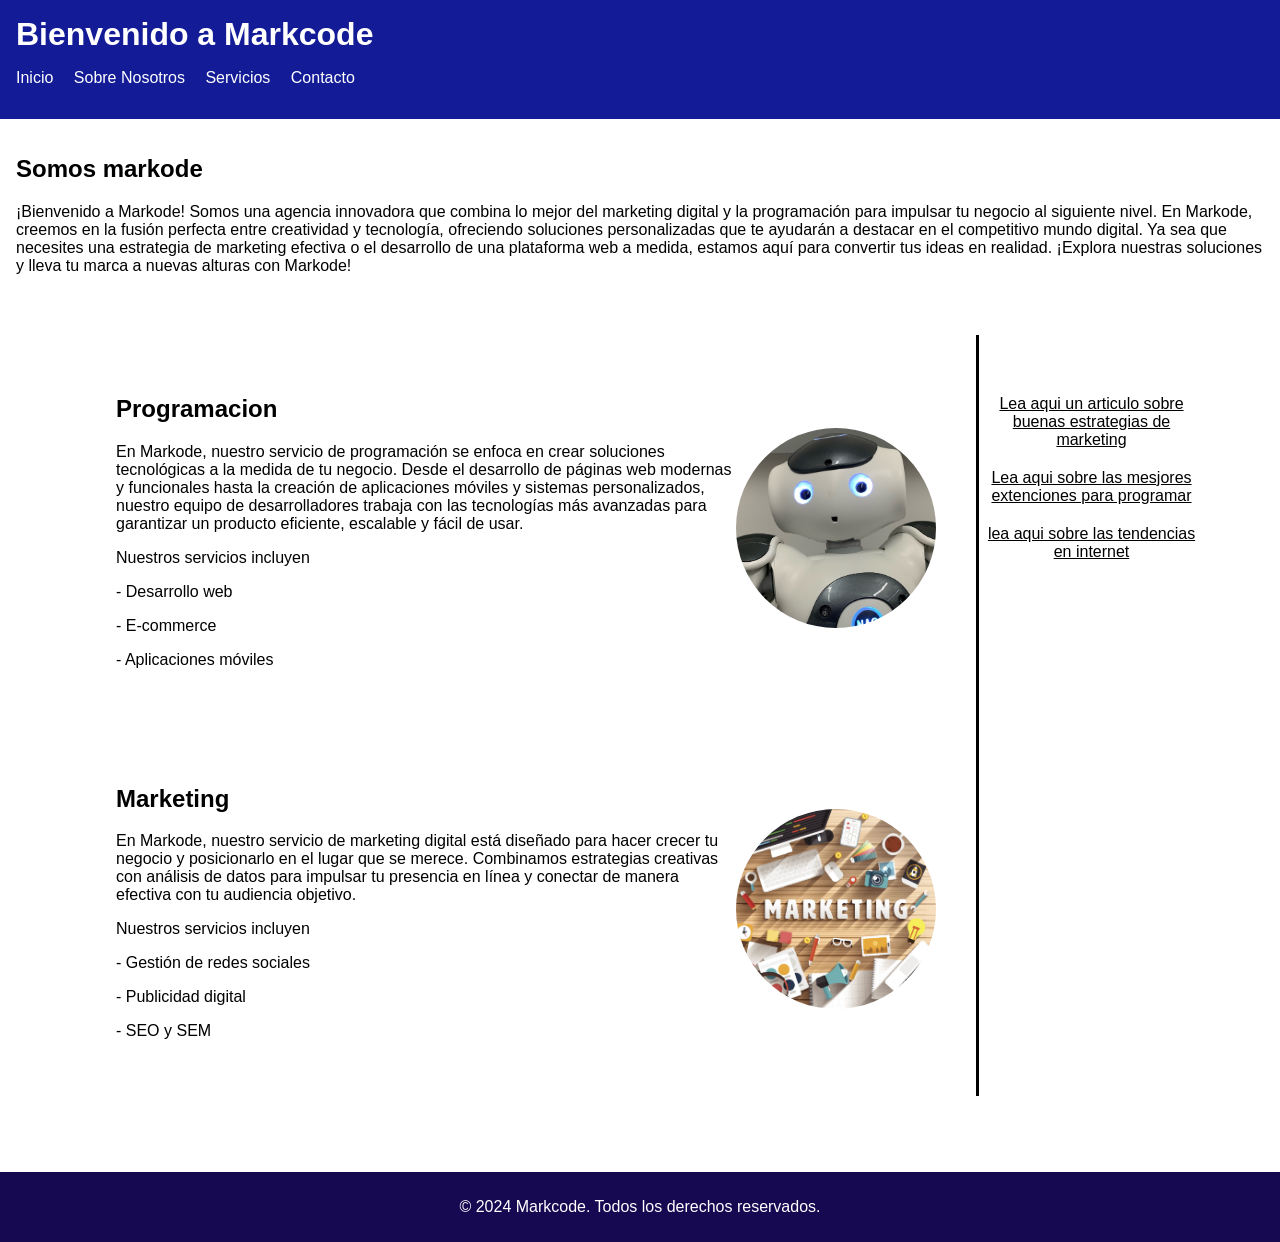
==== index.html @ a85aaa93 "Add files via upload" ====
<!DOCTYPE html>
<html lang="es">
<head>
    <meta charset="UTF-8">
    <meta name="viewport" content="width=device-width, initial-scale=1.0">
    <title>Markcode - Página de Inicio</title>
    <link rel="stylesheet" href="Css/styles2.css">
</head>
<body>
    <header>
        <h1>Bienvenido a Markcode</h1>
        <nav>
            <ul>
                <li><a href="index.html">Inicio</a></li>
                <li><a href="nosotros.html">Sobre Nosotros</a></li>
                <li><a href="servicios.html">Servicios</a></li>
                <li><a href="contacto.html">Contacto</a></li>
            </ul>
        </nav>
    </header>
    <main>
        <div class="primero">
            <div>
                <h2>Somos markode</h2>
                <p>¡Bienvenido a Markode! Somos una agencia innovadora que combina lo mejor del marketing digital y la programación para impulsar tu negocio al siguiente nivel. En Markode, creemos en la fusión perfecta entre creatividad y tecnología, ofreciendo soluciones personalizadas que te ayudarán a destacar en el competitivo mundo digital. Ya sea que necesites una estrategia de marketing efectiva o el desarrollo de una plataforma web a medida, estamos aquí para convertir tus ideas en realidad. ¡Explora nuestras soluciones y lleva tu marca a nuevas alturas con Markode!</p>
            </div>
        </div>
        <div class = "contenido">        
        <div class="articulos">
            <div class="secciones">
                <div>
                    <h2>Programacion</h2>
                    <p>En Markode, nuestro servicio de programación se enfoca en crear soluciones tecnológicas a la medida de tu negocio. Desde el desarrollo de páginas web modernas y funcionales hasta la creación de aplicaciones móviles y sistemas personalizados, nuestro equipo de desarrolladores trabaja con las tecnologías más avanzadas para garantizar un producto eficiente, escalable y fácil de usar.</p>
                    <p>Nuestros servicios incluyen</p>
                    <p>- Desarrollo web</p>
                    <p>- E-commerce</p>
                    <p>- Aplicaciones móviles</p>
                </div>
                <div> <img src="IMAGEN/nao-social-robot-uw-intelligent-robotics-research-1-6845636-1713108327736.jpg" alt=""></div>
            </div>
            <div class="secciones">
                <div>
                    <h2>Marketing</h2>
                    <p>En Markode, nuestro servicio de marketing digital está diseñado para hacer crecer tu negocio y posicionarlo en el lugar que se merece. Combinamos estrategias creativas con análisis de datos para impulsar tu presencia en línea y conectar de manera efectiva con tu audiencia objetivo. </p>
                    <p>Nuestros servicios incluyen</p>
                    <p>- Gestión de redes sociales</p>
                    <p>- Publicidad digital</p>
                    <p>- SEO y SEM</p>
                </div>
                <div> <img src="IMAGEN/IvAaYKAFrA9PWMFghTZinX67p9zMHsPnr9QXDBJl.jpg" alt=""></div>
            </div>        
        </div>
        <div class="menu-secundario">
            <a href="">Lea aqui un articulo sobre buenas estrategias de marketing</a> 
            <a href="">Lea aqui sobre las mesjores extenciones para programar</a>
            <a href="">lea aqui sobre las tendencias en internet</a> 
        </div>
    </main>
    <footer>
        <p>&copy; 2024 Markcode. Todos los derechos reservados.</p>
    </footer>
</body>
</html>
---- Css/styles2.css ----
body {
    font-family: Arial, sans-serif;
    margin: 0;
    padding: 0;
}

header {
    background-color: #131c96;
    color: #ffff;
    padding: 1rem;
}

header h1 {
    margin: 0;
}

nav ul {
    list-style-type: none;
    padding: 0;
}

nav ul li {
    display: inline;
    margin-right: 1rem;
}

nav ul li a {
    color: #fff;
    text-decoration: none;
}

main {
    padding: 1rem;
}

footer {
    background-color: #160952;
    color: white;
    text-align: center;
    padding: 10px 0;
    position: relative;
    bottom: 0;
    width: 100%;
  }
      

.servicios {
    display: flex;
    flex-direction: column;
}

.servicio {
    margin-bottom: 2rem;
}

.servicio h3 {
    margin-top: 0;
}

.servicio ul {
    list-style-type: disc;
    margin-left: 2rem;
}
.primero{
    text-align: left;
}

.historia{
    text-align: center;
}

img {
width: 200px; height: 200px;
border-radius: 50%; 
object-fit: cover;
}

.contenido {
display: flex;
margin: 60px;
}
.articulos {
width: 80%;
border-right: 3px solid black;
}
.secciones {
display: flex;
align-items: center;
padding: 40px;
}
.menu-secundario {
text-align: center;
width: 20%;
margin-top: 60px;
}
.menu-secundario a {
display: block; 
text-align: center;
color: black;
margin-bottom: 20px;
}

.formulario-contacto {
    background: #f9f9f9;
    padding: 20px;
    margin-top: 30px;
    border-radius: 8px;
    box-shadow: 0 4px 8px rgba(0, 0, 0, 0.1);
}

.formulario-contacto h2 {
    color: #333;
    margin-bottom: 15px;
}

.formulario-contacto p {
    margin-bottom: 20px;
    color: #555;
}

.formulario-contacto label {
    display: block;
    font-weight: bold;
    margin-bottom: 5px;
}

.formulario-contacto input {
    width: 80%;
    padding: 10px;
    margin-bottom: 15px;
    border: 1px solid #ddd;
    border-radius: 5px;
}

.formulario-contacto button {
    padding: 10px 15px;
    background-color: #160952;
    color: #fff;
    border: none;
    border-radius: 5px;
    cursor: pointer;
}

.formulario-contacto button:hover {
    background-color: #160952;
}
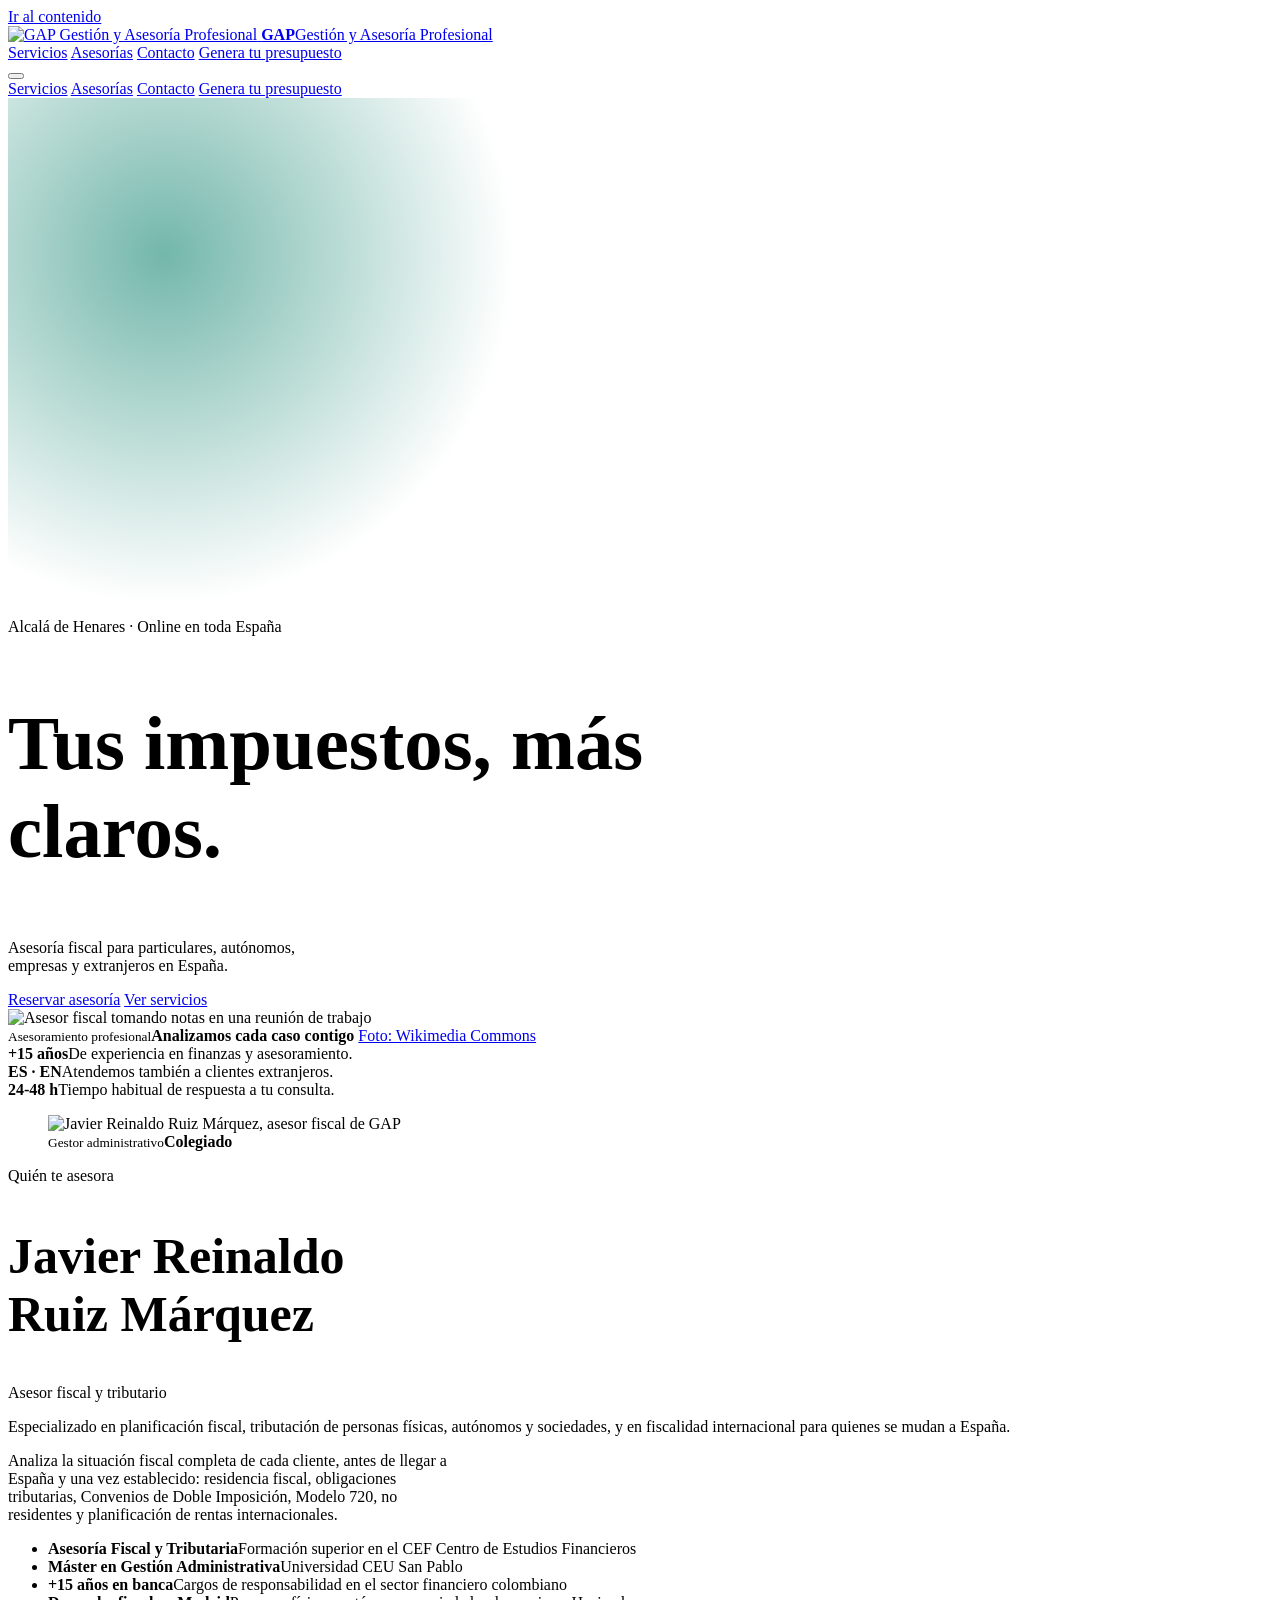
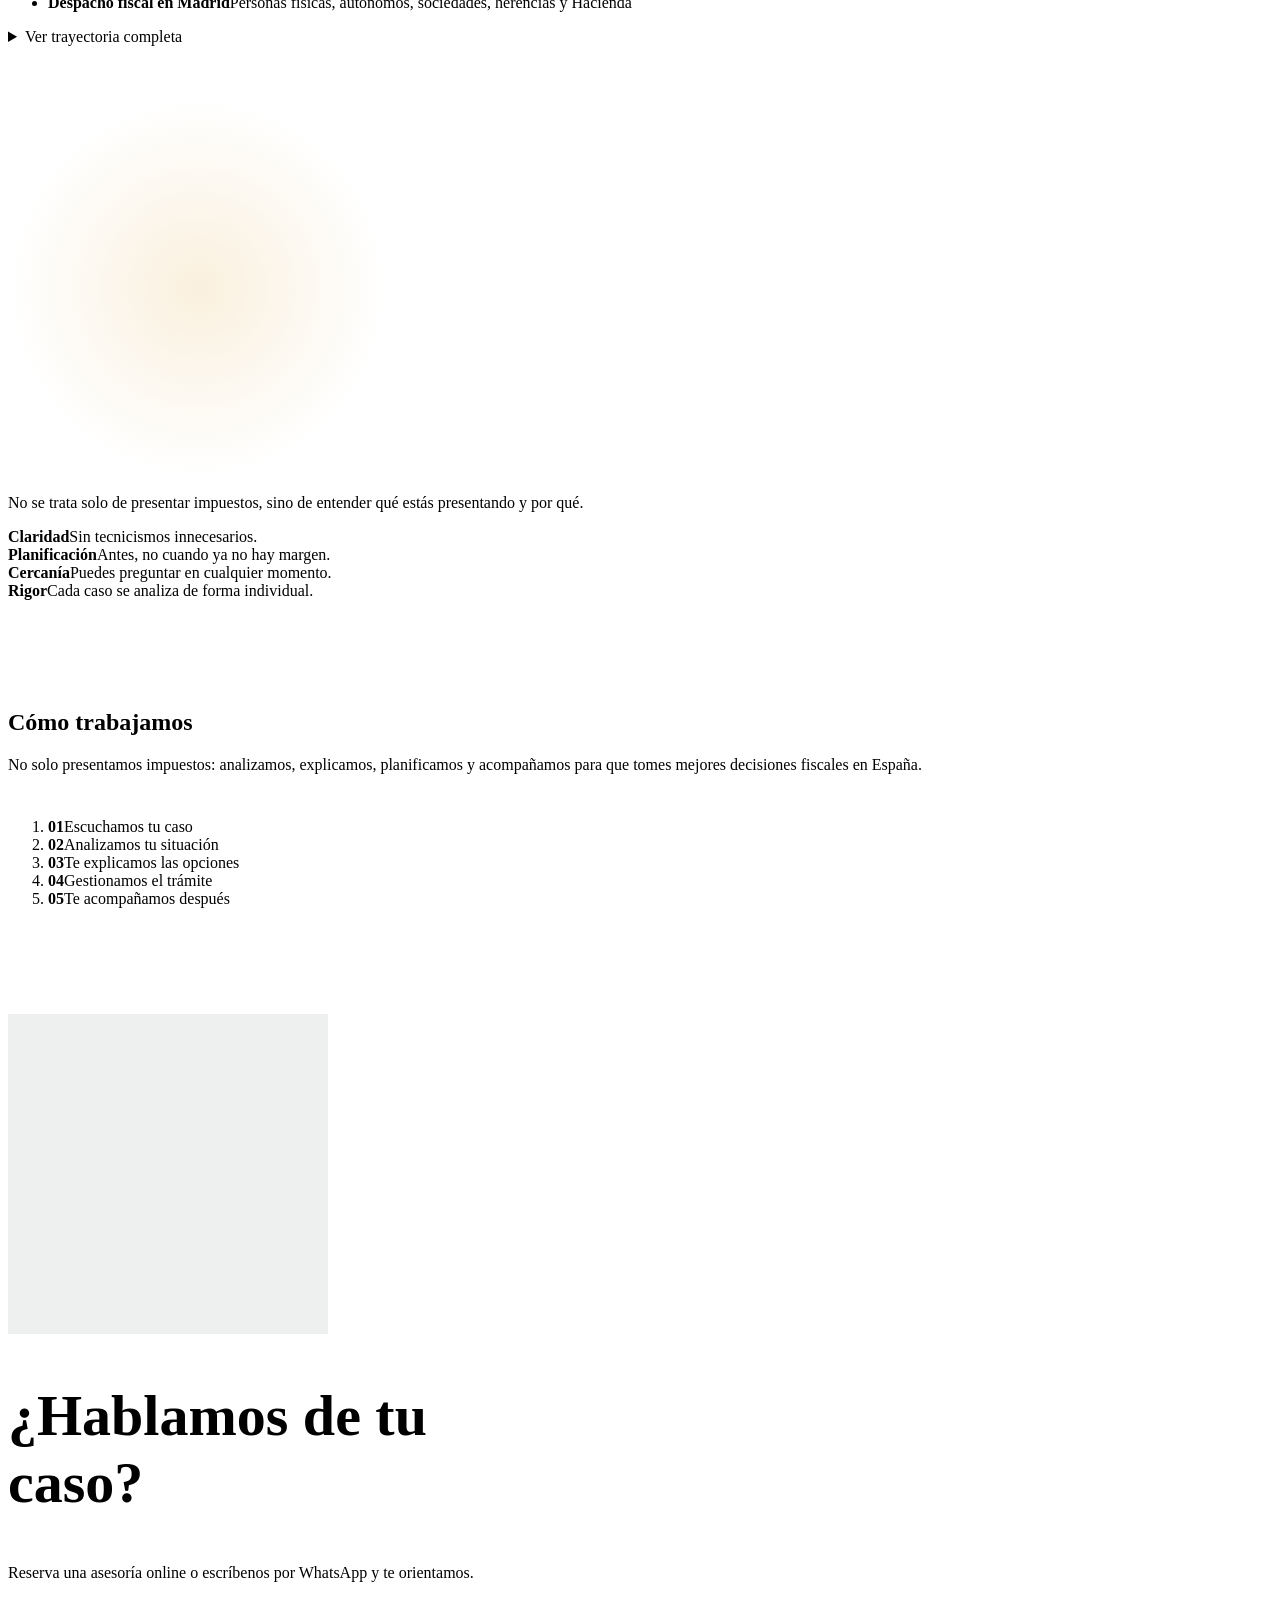
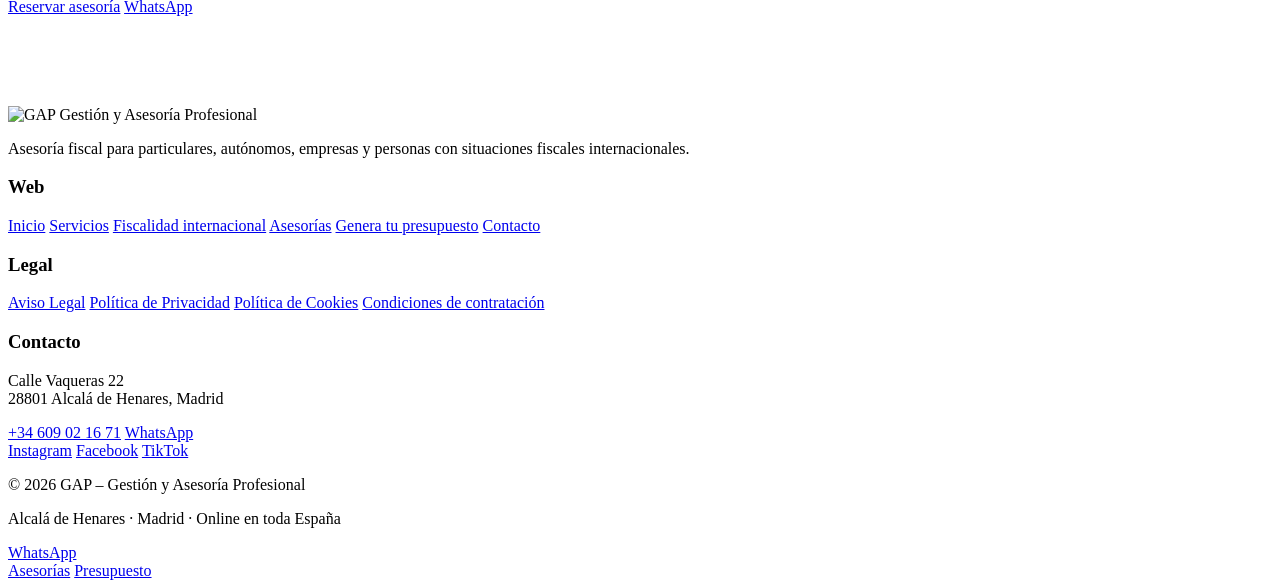
==== commit 454bc761: "Add files via upload" ====
--- a/index.html
+++ b/index.html
@@ -1,63 +1,214 @@
-<!DOCTYPE html>
-<html lang="es">
-<head>
-    <meta charset="UTF-8">
-    <meta name="viewport" content="width=device-width, initial-scale=1.0">
-    <title>Markcode - Página de Inicio</title>
-    <link rel="stylesheet" href="Css/styles2.css">
-</head>
-<body>
-    <header>
-        <h1>Bienvenido a Markcode</h1>
-        <nav>
-            <ul>
-                <li><a href="index.html">Inicio</a></li>
-                <li><a href="nosotros.html">Sobre Nosotros</a></li>
-                <li><a href="servicios.html">Servicios</a></li>
-                <li><a href="contacto.html">Contacto</a></li>
-            </ul>
-        </nav>
-    </header>
-    <main>
-        <div class="primero">
-            <div>
-                <h2>Somos markode</h2>
-                <p>¡Bienvenido a Markode! Somos una agencia innovadora que combina lo mejor del marketing digital y la programación para impulsar tu negocio al siguiente nivel. En Markode, creemos en la fusión perfecta entre creatividad y tecnología, ofreciendo soluciones personalizadas que te ayudarán a destacar en el competitivo mundo digital. Ya sea que necesites una estrategia de marketing efectiva o el desarrollo de una plataforma web a medida, estamos aquí para convertir tus ideas en realidad. ¡Explora nuestras soluciones y lleva tu marca a nuevas alturas con Markode!</p>
-            </div>
-        </div>
-        <div class = "contenido">        
-        <div class="articulos">
-            <div class="secciones">
-                <div>
-                    <h2>Programacion</h2>
-                    <p>En Markode, nuestro servicio de programación se enfoca en crear soluciones tecnológicas a la medida de tu negocio. Desde el desarrollo de páginas web modernas y funcionales hasta la creación de aplicaciones móviles y sistemas personalizados, nuestro equipo de desarrolladores trabaja con las tecnologías más avanzadas para garantizar un producto eficiente, escalable y fácil de usar.</p>
-                    <p>Nuestros servicios incluyen</p>
-                    <p>- Desarrollo web</p>
-                    <p>- E-commerce</p>
-                    <p>- Aplicaciones móviles</p>
-                </div>
-                <div> <img src="IMAGEN/nao-social-robot-uw-intelligent-robotics-research-1-6845636-1713108327736.jpg" alt=""></div>
-            </div>
-            <div class="secciones">
-                <div>
-                    <h2>Marketing</h2>
-                    <p>En Markode, nuestro servicio de marketing digital está diseñado para hacer crecer tu negocio y posicionarlo en el lugar que se merece. Combinamos estrategias creativas con análisis de datos para impulsar tu presencia en línea y conectar de manera efectiva con tu audiencia objetivo. </p>
-                    <p>Nuestros servicios incluyen</p>
-                    <p>- Gestión de redes sociales</p>
-                    <p>- Publicidad digital</p>
-                    <p>- SEO y SEM</p>
-                </div>
-                <div> <img src="IMAGEN/IvAaYKAFrA9PWMFghTZinX67p9zMHsPnr9QXDBJl.jpg" alt=""></div>
-            </div>        
-        </div>
-        <div class="menu-secundario">
-            <a href="">Lea aqui un articulo sobre buenas estrategias de marketing</a> 
-            <a href="">Lea aqui sobre las mesjores extenciones para programar</a>
-            <a href="">lea aqui sobre las tendencias en internet</a> 
-        </div>
-    </main>
-    <footer>
-        <p>&copy; 2024 Markcode. Todos los derechos reservados.</p>
-    </footer>
-</body>
-</html>+<!DOCTYPE html>
+<html lang="es">
+<head>
+<meta charset="utf-8">
+<meta name="viewport" content="width=device-width, initial-scale=1">
+<title>Asesoría fiscal para autónomos, empresas y extranjeros en Alcalá de Henares | GAP</title>
+<meta name="description" content="Asesoría fiscal en Alcalá de Henares y online con Javier Ruiz, asesor fiscal y gestor administrativo colegiado: autónomos, sociedades, fiscalidad internacional, Ley Beckham, nómadas digitales y no residentes.">
+<meta name="robots" content="index, follow, max-image-preview:large">
+<meta name="author" content="GAP Gestión y Asesoría Profesional">
+<link rel="canonical" href="https://www.gapgestion.es/">
+<meta property="og:type" content="website">
+<meta property="og:site_name" content="GAP Gestión y Asesoría Profesional">
+<meta property="og:title" content="Asesoría fiscal para autónomos, empresas y extranjeros | GAP">
+<meta property="og:description" content="Analizamos, explicamos, planificamos y acompañamos para que tomes mejores decisiones fiscales en España.">
+<meta property="og:url" content="https://www.gapgestion.es/">
+<meta property="og:locale" content="es_ES">
+<meta name="twitter:card" content="summary_large_image">
+<link rel="icon" href="assets/gap-mark.png">
+<link rel="preconnect" href="https://fonts.googleapis.com">
+<link rel="preconnect" href="https://fonts.gstatic.com" crossorigin>
+<link rel="stylesheet" href="css/gap.css">
+<script type="application/ld+json">
+{"@context":"https://schema.org","@type":"AccountingService","name":"GAP Gestión y Asesoría Profesional","alternateName":"GAP Asesoría Fiscal Alcalá de Henares","telephone":"+34609021671","url":"https://www.gapgestion.es/","logo":"https://www.gapgestion.es/assets/gap-logo.png","address":{"@type":"PostalAddress","streetAddress":"Calle Vaqueras 22","postalCode":"28801","addressLocality":"Alcalá de Henares","addressRegion":"Madrid","addressCountry":"ES"},"areaServed":[{"@type":"City","name":"Alcalá de Henares"},{"@type":"Country","name":"España"}],"knowsLanguage":["es","en"],"knowsAbout":["Fiscalidad de autónomos","Impuesto sobre Sociedades","Fiscalidad internacional","Ley Beckham","Convenios de Doble Imposición","Modelo 720","Modelo 210","Nómadas digitales","Visa no lucrativa","IRPF"],"sameAs":["https://www.instagram.com/gap_profesional"],"founder":{"@type":"Person","name":"Javier Reinaldo Ruiz Márquez","jobTitle":"Asesor fiscal","image":"https://www.gapgestion.es/assets/javier-ruiz.jpg","alumniOf":[{"@type":"EducationalOrganization","name":"CEF Centro de Estudios Financieros"},{"@type":"CollegeOrUniversity","name":"Universidad CEU San Pablo"}]}}
+</script>
+</head>
+<body>
+<a class="skip" href="#contenido">Ir al contenido</a>
+<header class="site-header">
+  <div class="wrap header-bar">
+    <a class="brand" href="index.html">
+      <img src="assets/gap-mark.png" alt="GAP Gestión y Asesoría Profesional" width="42" height="42">
+      <span class="brand-name"><b>GAP</b><span>Gestión y Asesoría Profesional</span></span>
+    </a>
+    <nav class="nav" aria-label="Principal">
+      <a href="servicios.html">Servicios</a>
+      <a href="reserva-tu-asesoria.html">Asesorías</a>
+      <a href="contacto.html">Contacto</a>
+      <a class="btn btn--sm btn--oro" href="solicitar-presupuesto.html">Genera tu presupuesto</a>
+    </nav>
+    <button class="burger" type="button" aria-label="Abrir menú" aria-expanded="false" aria-controls="menu-movil"><i></i><i></i><i></i></button>
+  </div>
+  <div class="mobile-nav" id="menu-movil">
+    <a href="servicios.html">Servicios</a>
+    <a href="reserva-tu-asesoria.html">Asesorías</a>
+    <a href="contacto.html">Contacto</a>
+    <a class="btn btn--oro" href="solicitar-presupuesto.html">Genera tu presupuesto</a>
+  </div>
+</header>
+<main id="contenido">
+<section class="hero hero--alto">
+  <div class="blob" style="top:-140px;right:-120px;width:520px;height:520px;background:radial-gradient(circle at 30% 30%,rgba(0,124,102,.55),rgba(2,41,34,0) 68%)"></div>
+  <div class="wrap hero-grid">
+    <div class="stack" style="max-width:640px">
+      <span class="kicker" data-reveal>Alcalá de Henares · Online en toda España</span>
+      <h1 data-reveal style="font-size:clamp(42px,6vw,78px)">Tus impuestos, <span class="serif">más claros</span>.</h1>
+      <p class="lead" data-reveal style="max-width:38ch">Asesoría fiscal para particulares, autónomos, empresas y extranjeros en España.</p>
+      <div class="row" data-reveal>
+        <a class="btn btn--oro" href="reserva-tu-asesoria.html">Reservar asesoría</a>
+        <a class="btn btn--vidrio" href="servicios.html">Ver servicios</a>
+      </div>
+    </div>
+    <figure class="hero-foto hero-foto--img" data-reveal style="margin:0">
+      <img src="https://commons.wikimedia.org/wiki/Special:FilePath/Business_professional_engages_in_note-taking_during_a_meeting_at_a_modern_office_desk.jpg?width=1600" alt="Asesor fiscal tomando notas en una reunión de trabajo" loading="eager">
+      <figcaption>
+        <span><small>Asesoramiento profesional</small><b>Analizamos cada caso contigo</b></span>
+        <a href="https://commons.wikimedia.org/wiki/File:Business_professional_engages_in_note-taking_during_a_meeting_at_a_modern_office_desk.jpg" target="_blank" rel="noopener">Foto: Wikimedia Commons</a>
+      </figcaption>
+    </figure>
+  </div>
+</section>
+
+<section class="overlap">
+  <div class="wrap">
+    <div class="panel cifras" data-reveal>
+      <div class="cifra"><b>+15 años</b><span>De experiencia en finanzas y asesoramiento.</span></div>
+      <div class="cifra"><b>ES · EN</b><span>Atendemos también a clientes extranjeros.</span></div>
+      <div class="cifra"><b>24-48 h</b><span>Tiempo habitual de respuesta a tu consulta.</span></div>
+    </div>
+  </div>
+</section>
+
+<section class="javier" id="sobre-javier">
+  <div class="wrap javier-grid">
+    <figure class="javier-foto" data-reveal>
+      <div class="marco"><img src="assets/javier-ruiz.jpg" alt="Javier Reinaldo Ruiz Márquez, asesor fiscal de GAP" width="1103" height="1422" loading="lazy"></div>
+      <figcaption class="javier-sello"><small>Gestor administrativo</small><b>Colegiado</b></figcaption>
+    </figure>
+    <div class="stack" data-reveal>
+      <span class="etiqueta">Quién te asesora</span>
+      <div class="stack" style="gap:8px">
+        <h2 style="font-size:clamp(30px,4vw,50px);max-width:16ch">Javier Reinaldo Ruiz Márquez</h2>
+        <p class="javier-cargo">Asesor fiscal y tributario</p>
+      </div>
+      <p class="javier-intro">Especializado en planificación fiscal, tributación de personas físicas, autónomos y sociedades, y en fiscalidad internacional para quienes se mudan a España.</p>
+      <p class="body" style="max-width:56ch">Analiza la situación fiscal completa de cada cliente, antes de llegar a España y una vez establecido: residencia fiscal, obligaciones tributarias, Convenios de Doble Imposición, Modelo 720, no residentes y planificación de rentas internacionales.</p>
+      <ul class="credenciales">
+        <li><b>Asesoría Fiscal y Tributaria</b><span>Formación superior en el CEF Centro de Estudios Financieros</span></li>
+        <li><b>Máster en Gestión Administrativa</b><span>Universidad CEU San Pablo</span></li>
+        <li><b>+15 años en banca</b><span>Cargos de responsabilidad en el sector financiero colombiano</span></li>
+        <li><b>Despacho fiscal en Madrid</b><span>Personas físicas, autónomos, sociedades, herencias y Hacienda</span></li>
+      </ul>
+      <details class="trayectoria">
+        <summary>Ver trayectoria completa</summary>
+        <div class="panel panel--crema">
+          <p>Es profesional en Finanzas y Negocios Internacionales. Su experiencia en banca le permite aportar una visión financiera, estratégica e internacional al asesoramiento fiscal.</p>
+          <p>En Madrid ha desarrollado su trayectoria en un despacho fiscal y contable: planificación fiscal, cumplimiento tributario, obligaciones contables, declaraciones, operaciones societarias, herencias y procedimientos ante la Administración Tributaria.</p>
+          <p>Colabora como asesor fiscal con Sanchidrián Abogados en expedientes de extranjería con implicaciones tributarias: nómadas digitales, visas no lucrativas, Ley Beckham, autónomos extranjeros, no residentes y personas con rentas o patrimonio en el extranjero.</p>
+        </div>
+      </details>
+    </div>
+  </div>
+</section>
+
+<section style="padding:clamp(30px,4vw,56px) 0 clamp(60px,7vw,100px)">
+  <div class="wrap">
+    <blockquote class="cita cita--verde" data-reveal style="margin:0">
+      <div class="blob" style="right:-90px;top:-120px;width:380px;height:380px;background:radial-gradient(circle,rgba(233,194,122,.25),rgba(0,92,76,0) 70%)"></div>
+      <p>No se trata solo de presentar impuestos, sino de entender qué estás presentando y por qué.</p>
+      <div class="valores">
+        <div><b>Claridad</b><span>Sin tecnicismos innecesarios.</span></div>
+        <div><b>Planificación</b><span>Antes, no cuando ya no hay margen.</span></div>
+        <div><b>Cercanía</b><span>Puedes preguntar en cualquier momento.</span></div>
+        <div><b>Rigor</b><span>Cada caso se analiza de forma individual.</span></div>
+      </div>
+    </blockquote>
+  </div>
+</section>
+
+<section style="padding:0 0 clamp(56px,7vw,96px)">
+  <div class="wrap">
+    <div class="stack" data-reveal style="gap:14px;margin-bottom:clamp(28px,4vw,44px)">
+      <h2>Cómo trabajamos</h2>
+      <p class="lead-oscuro">No solo presentamos impuestos: analizamos, explicamos, planificamos y acompañamos para que tomes mejores decisiones fiscales en España.</p>
+    </div>
+    <ol class="pasos">
+      <li data-reveal><b>01</b><span>Escuchamos tu caso</span></li>
+      <li data-reveal><b>02</b><span>Analizamos tu situación</span></li>
+      <li data-reveal><b>03</b><span>Te explicamos las opciones</span></li>
+      <li data-reveal><b>04</b><span>Gestionamos el trámite</span></li>
+      <li data-reveal><b>05</b><span>Te acompañamos después</span></li>
+    </ol>
+  </div>
+</section>
+
+<section style="padding:0 0 clamp(56px,7vw,96px)">
+  <div class="wrap">
+    <div class="cierre" data-reveal>
+      <div class="blob" style="right:-80px;top:-80px;width:320px;height:320px;background:rgba(2,41,34,.07)"></div>
+      <div class="stack" style="position:relative;gap:14px">
+        <h2 style="font-size:clamp(30px,4.6vw,58px);max-width:18ch">¿Hablamos de tu caso?</h2>
+        <p>Reserva una asesoría online o escríbenos por WhatsApp y te orientamos.</p>
+      </div>
+      <div class="row">
+        <a class="btn btn--tinta" href="reserva-tu-asesoria.html">Reservar asesoría</a>
+        <a class="btn btn--sombra-tinta" href="https://wa.me/34609021671">WhatsApp</a>
+      </div>
+    </div>
+  </div>
+</section>
+</main>
+<footer class="site-footer">
+  <div class="wrap">
+    <div class="foot-grid">
+      <div class="foot-col">
+        <img class="foot-logo" src="assets/gap-logo.png" alt="GAP Gestión y Asesoría Profesional" width="104">
+        <p>Asesoría fiscal para particulares, autónomos, empresas y personas con situaciones fiscales internacionales.</p>
+      </div>
+      <nav class="foot-col" aria-label="Páginas">
+        <h3>Web</h3>
+        <a href="index.html">Inicio</a>
+        <a href="servicios.html">Servicios</a>
+        <a href="servicios.html#internacional">Fiscalidad internacional</a>
+        <a href="reserva-tu-asesoria.html">Asesorías</a>
+        <a href="solicitar-presupuesto.html">Genera tu presupuesto</a>
+        <a href="contacto.html">Contacto</a>
+      </nav>
+      <nav class="foot-col" aria-label="Legal">
+        <h3>Legal</h3>
+        <a href="#">Aviso Legal</a>
+        <a href="#">Política de Privacidad</a>
+        <a href="#">Política de Cookies</a>
+        <a href="#">Condiciones de contratación</a>
+      </nav>
+      <div class="foot-col">
+        <h3>Contacto</h3>
+        <p>Calle Vaqueras 22<br>28801 Alcalá de Henares, Madrid</p>
+        <a href="tel:+34609021671">+34 609 02 16 71</a>
+        <a href="https://wa.me/34609021671">WhatsApp</a>
+        <div class="social">
+          <a href="https://www.instagram.com/gap_profesional">Instagram</a>
+          <a href="#">Facebook</a>
+          <a href="#">TikTok</a>
+        </div>
+      </div>
+    </div>
+    <div class="foot-bottom">
+      <p>&copy; <span data-anio>2026</span> GAP – Gestión y Asesoría Profesional</p>
+      <p>Alcalá de Henares · Madrid · Online en toda España</p>
+    </div>
+  </div>
+</footer>
+
+<a class="wa-float" href="https://wa.me/34609021671" aria-label="Hablar por WhatsApp">WhatsApp</a>
+
+<nav class="sticky-cta" aria-label="Acciones rápidas">
+  <div>
+    <a href="reserva-tu-asesoria.html">Asesorías</a>
+    <a href="solicitar-presupuesto.html">Presupuesto</a>
+  </div>
+</nav>
+
+<script src="js/gap.js" defer></script>
+</body>
+</html>
